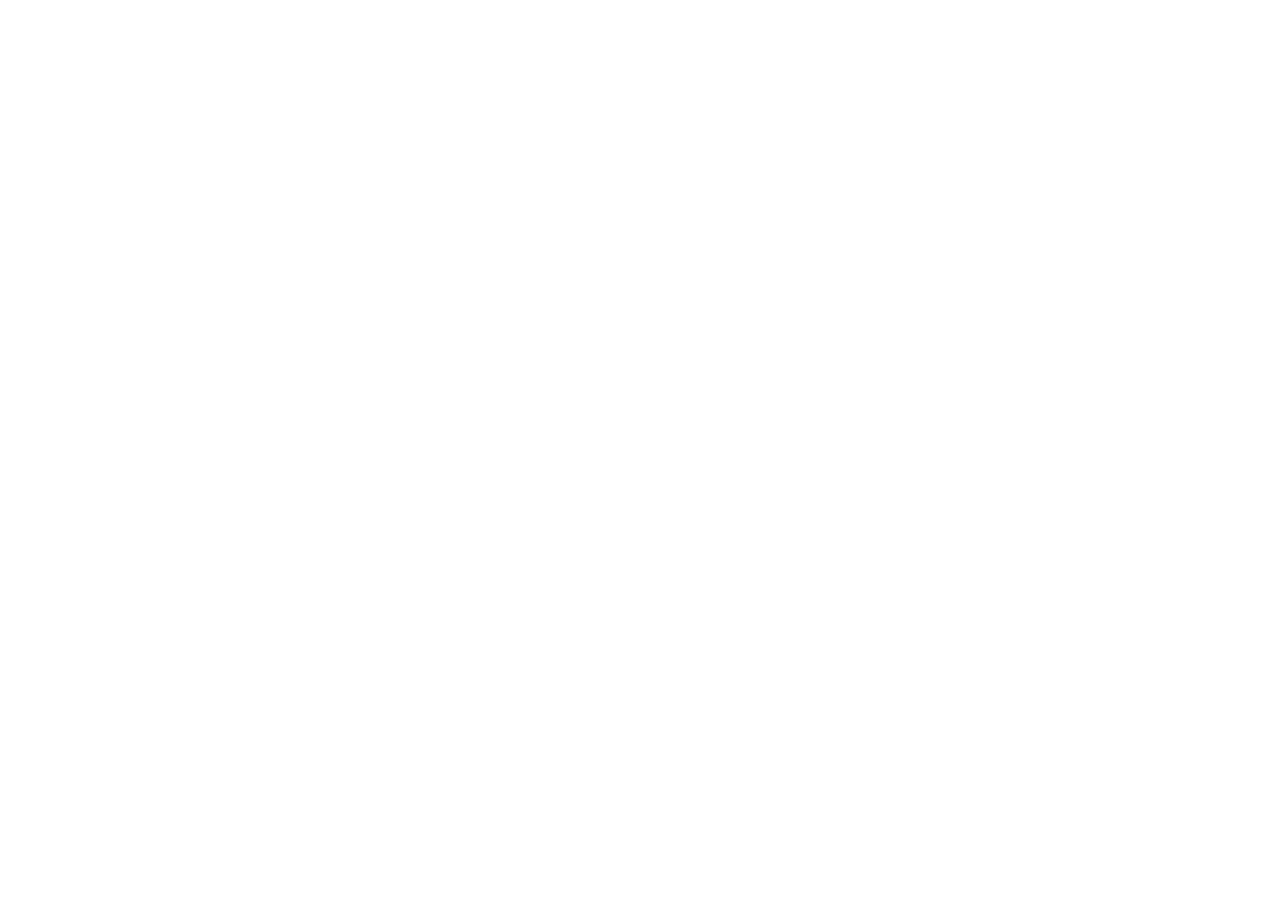
==== tribute_page/index.html @ 19dc7eb7 "Primeiro commit" ====
<!DOCTYPE html>
<html lang="en">
<head>
    <meta charset="UTF-8">
    <meta name="viewport" content="width=device-width, initial-scale=1.0">
    <link rel="stylesheet" href="style.css">
    <title>Tribute Page</title>
</head>
<body>
    <main id="main">
        <div>
            <h1 id="title"></h1>
            <div id="img-div">
                <img src="" alt="" id="image">
                <caption id="img-caption"></caption>
            </div>
        </div>
        <section id="tribute-info">
            <div>
                <a href="_blank" id="tribute-link"></a>
            </div>
        </section>
    </main>
</body>
</html>
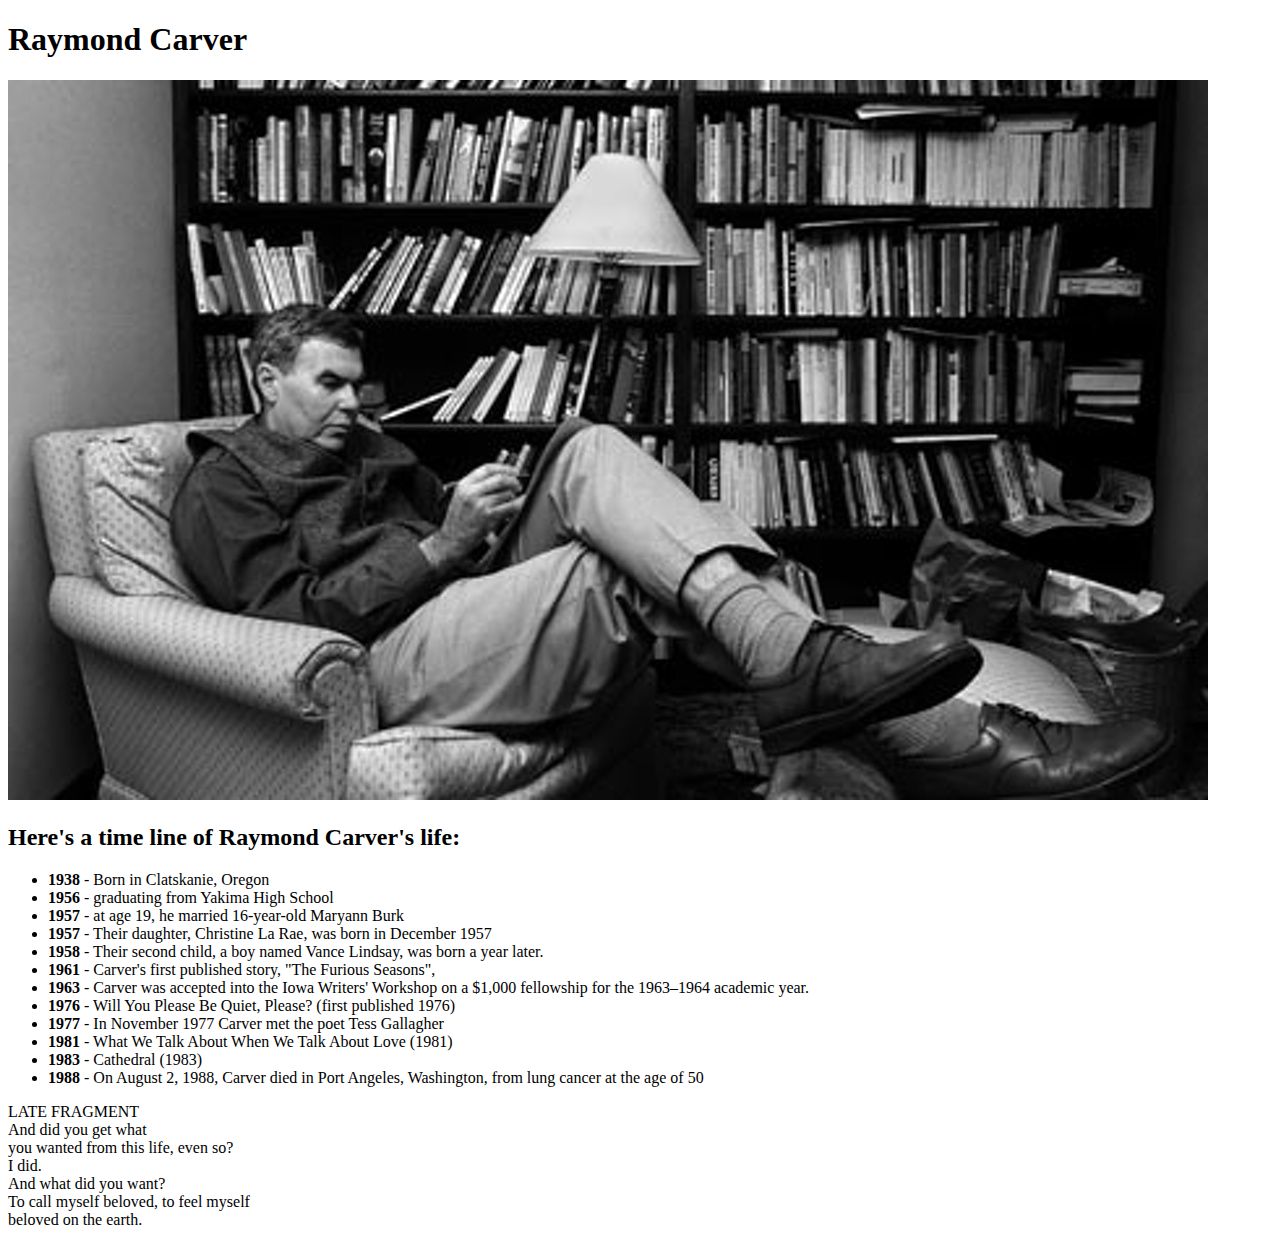
==== commit b0b329d1: "Adicionado informações de texto no HTML" ====
--- a/tribute_page/index.html
+++ b/tribute_page/index.html
@@ -9,13 +9,37 @@
 <body>
     <main id="main">
         <div>
-            <h1 id="title"></h1>
+            <h1 id="title">Raymond Carver</h1>
             <div id="img-div">
-                <img src="" alt="" id="image">
+                <img src="foto.jpg" alt="" id="image">
                 <caption id="img-caption"></caption>
             </div>
         </div>
         <section id="tribute-info">
+            <h2>Here's a time line of Raymond Carver's life:</h2>
+            <div>
+                <ul>
+                    <li><strong>1938</strong> - Born in Clatskanie, Oregon</li>
+                    <li><strong>1956</strong> - graduating from Yakima High School</li>
+                    <li><strong>1957</strong> - at age 19, he married 16-year-old Maryann Burk</li>
+                    <li><strong>1957</strong> - Their daughter, Christine La Rae, was born in December 1957</li>
+                    <li><strong>1958</strong> - Their second child, a boy named Vance Lindsay, was born a year later.</li>
+                    <li><strong>1961</strong> - Carver's first published story, "The Furious Seasons",</li>
+                    <li><strong>1963</strong> - Carver was accepted into the Iowa Writers' Workshop on a $1,000 fellowship for the 1963–1964 academic year.</li>
+                    <li><strong>1976</strong> - Will You Please Be Quiet, Please? (first published 1976)</li>
+                    <li><strong>1977</strong> - In November 1977 Carver met the poet Tess Gallagher </li>
+                    <li><strong>1981</strong> - What We Talk About When We Talk About Love (1981)</li>
+                    <li><strong>1983</strong> - Cathedral (1983)</li>            
+                    <li><strong>1988</strong> - On August 2, 1988, Carver died in Port Angeles, Washington, from lung cancer at the age of 50</li>
+                </ul>
+                <p>LATE FRAGMENT <br>
+                    And did you get what <br>
+                    you wanted from this life, even so? <br>
+                    I did. <br>
+                    And what did you want? <br>
+                    To call myself beloved, to feel myself <br>
+                    beloved on the earth.</p>
+            </div>
             <div>
                 <a href="_blank" id="tribute-link"></a>
             </div>
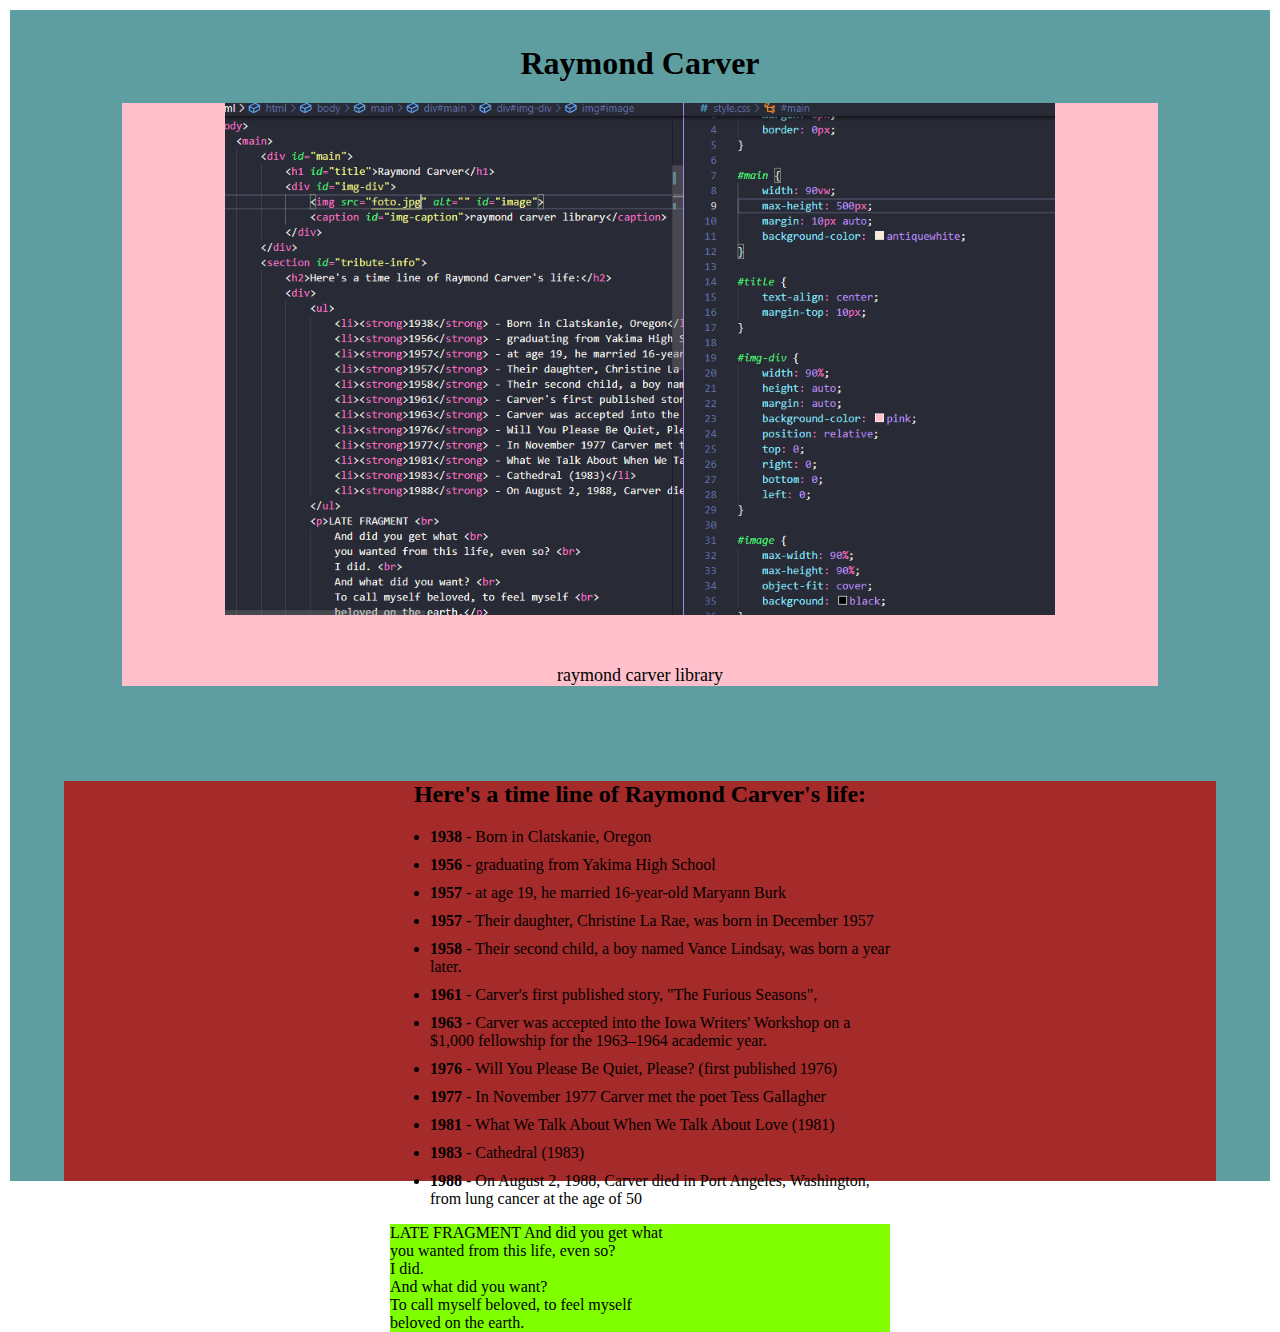
==== commit dfb3ec23: "Adicionei algumas configurações iniciais do css" ====
--- a/tribute_page/index.html
+++ b/tribute_page/index.html
@@ -7,15 +7,15 @@
     <title>Tribute Page</title>
 </head>
 <body>
-    <main id="main">
-        <div>
+    <main>
+        <div id="main">
             <h1 id="title">Raymond Carver</h1>
             <div id="img-div">
-                <img src="foto.jpg" alt="" id="image">
-                <caption id="img-caption"></caption>
+                <img src="Capturar.PNG" alt="" id="image">
+                <figcaption id="img-caption">raymond carver library</figcaption>
             </div>
         </div>
-        <section id="tribute-info">
+        <div id="tribute-info">
             <h2>Here's a time line of Raymond Carver's life:</h2>
             <div>
                 <ul>
@@ -32,18 +32,23 @@
                     <li><strong>1983</strong> - Cathedral (1983)</li>            
                     <li><strong>1988</strong> - On August 2, 1988, Carver died in Port Angeles, Washington, from lung cancer at the age of 50</li>
                 </ul>
-                <p>LATE FRAGMENT <br>
-                    And did you get what <br>
-                    you wanted from this life, even so? <br>
-                    I did. <br>
-                    And what did you want? <br>
-                    To call myself beloved, to feel myself <br>
+            </div>
+
+            <div id="frase">
+                <p>LATE FRAGMENT
+                    And did you get what </br>
+                    you wanted from this life, even so? </br> 
+                    I did. </br> 
+                    And what did you want? </br>
+                    To call myself beloved, to feel myself </br>
                     beloved on the earth.</p>
             </div>
-            <div>
-                <a href="_blank" id="tribute-link"></a>
-            </div>
-        </section>
+
+        </div>
+<!--         <footer>
+            <span>Saiba mais acessando <a href="_blank" id="tribute-link">aqui</a></span>
+        </footer> -->
     </main>
+
 </body>
 </html>--- a/tribute_page/style.css
+++ b/tribute_page/style.css
@@ -0,0 +1,85 @@
+body {
+    padding: 0px;
+    margin: 0px;
+    border: 0px;
+}
+main {
+    background-color: cadetblue;
+    margin: 10px;
+    height: 100%;
+}
+
+#main {
+    width: 90vw;
+    height: 100%;
+    padding: 25px;
+    margin: 10px auto;
+}
+
+#title {
+    text-align: center;
+    margin-top: 10px;
+}
+
+#img-div {
+    width: 90%;
+    height: auto;
+    margin: auto;
+    background-color: pink;
+    position: relative;
+    top: 0;
+    right: 0;
+    bottom: 0;
+    left: 0;
+}
+
+#image {
+    max-width: 80%;
+    max-height: auto;
+    object-fit: cover;
+    background: black;
+    display: block;
+    margin: auto;
+}
+
+#img-caption {
+    margin: 50px;
+    text-align: center;
+    font-size: large;
+
+}
+
+#tribute-info {
+    width: 90vw;
+    height: 400px;
+    margin: 10px auto;
+    background: brown;
+}
+
+#tribute-info h2 {
+    text-align: center;
+}
+
+#tribute-info div {
+    margin: auto;
+    width: 500px;
+}
+
+li {
+    margin-top: 10px;
+}
+
+#frase {
+    margin-left: 10%;
+    background: chartreuse;
+    position: relative;
+    bottom: 0;
+}
+
+footer {
+    width: 50vw;
+    height: auto;
+    position: relative;
+    bottom: 0;
+    background-color: silver;
+}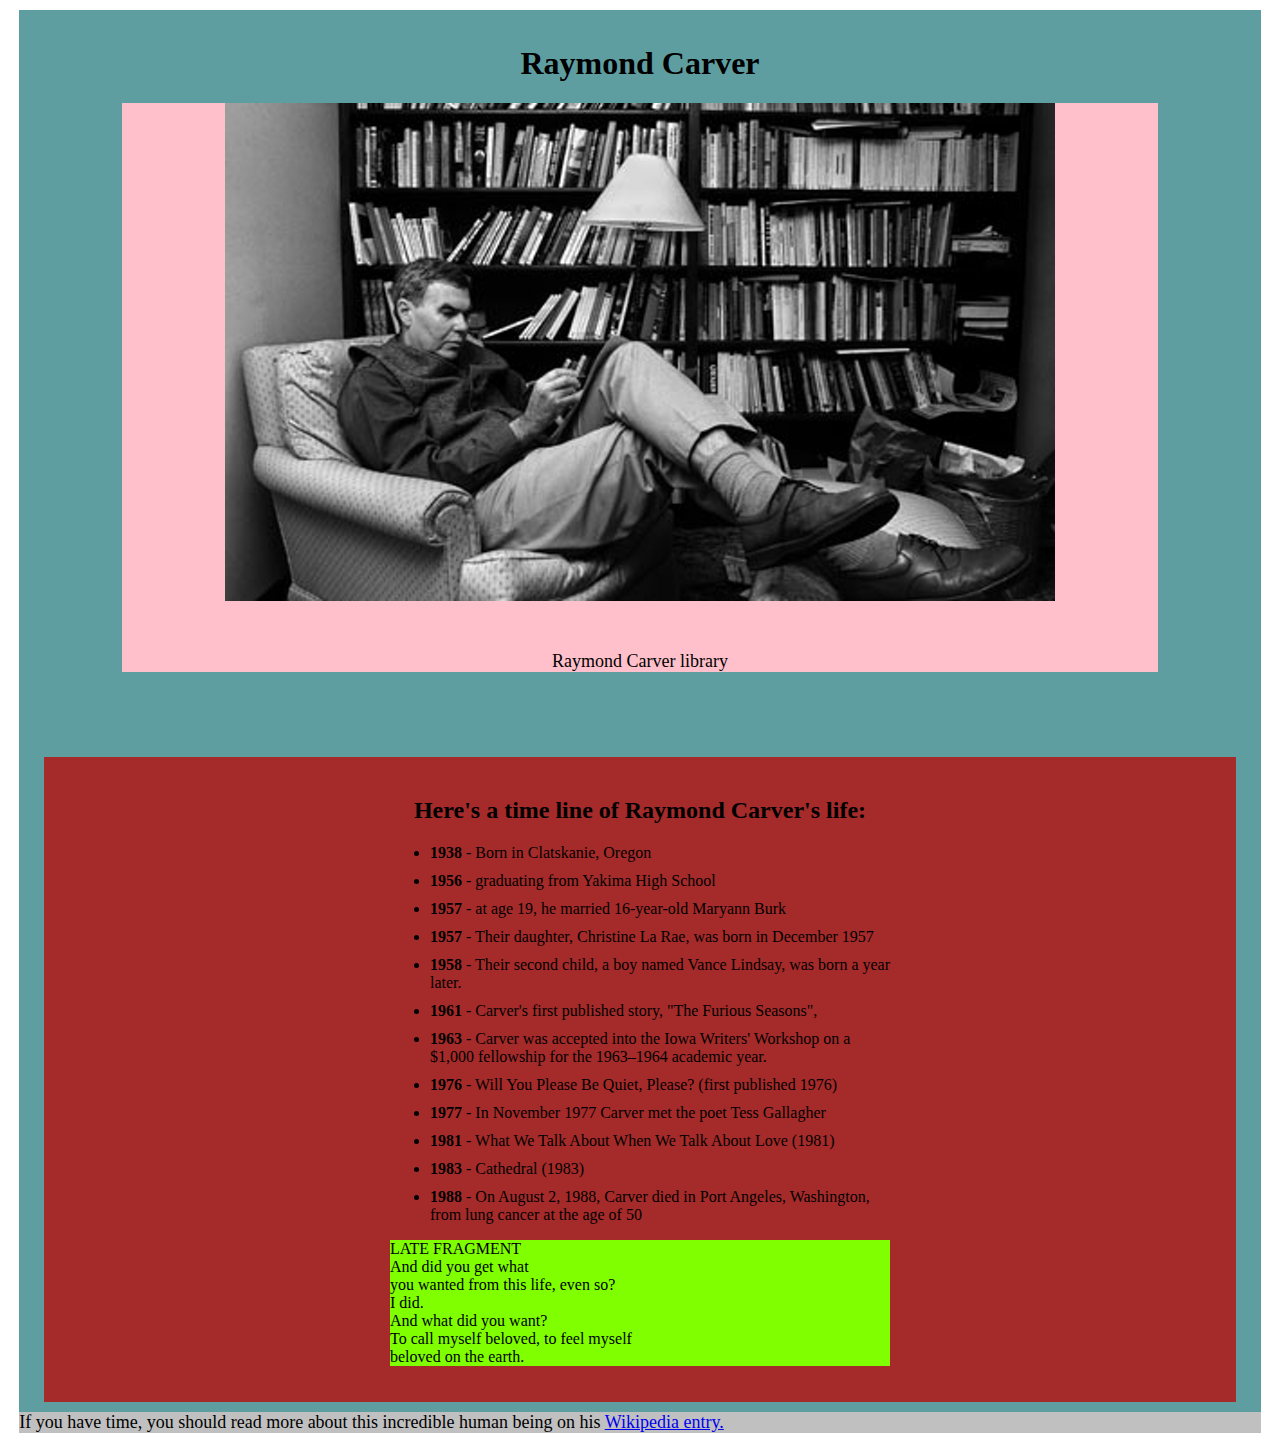
==== commit 71bd12cd: "Alteração da foto da página (autor) e adicionei algumas informações ao footer" ====
--- a/tribute_page/index.html
+++ b/tribute_page/index.html
@@ -11,8 +11,8 @@
         <div id="main">
             <h1 id="title">Raymond Carver</h1>
             <div id="img-div">
-                <img src="Capturar.PNG" alt="" id="image">
-                <figcaption id="img-caption">raymond carver library</figcaption>
+                <img src="foto.jpg" alt="" id="image">
+                <figcaption id="img-caption">Raymond Carver library</figcaption>
             </div>
         </div>
         <div id="tribute-info">
@@ -35,7 +35,7 @@
             </div>
 
             <div id="frase">
-                <p>LATE FRAGMENT
+                <p>LATE FRAGMENT </br>
                     And did you get what </br>
                     you wanted from this life, even so? </br> 
                     I did. </br> 
@@ -45,9 +45,9 @@
             </div>
 
         </div>
-<!--         <footer>
-            <span>Saiba mais acessando <a href="_blank" id="tribute-link">aqui</a></span>
-        </footer> -->
+       <footer>
+            <span>If you have time, you should read more about this incredible human being on his <a href="_blank" id="tribute-link">Wikipedia entry.</a></span>
+        </footer>
     </main>
 
 </body>
--- a/tribute_page/style.css
+++ b/tribute_page/style.css
@@ -5,8 +5,8 @@
 }
 main {
     background-color: cadetblue;
-    margin: 10px;
-    height: 100%;
+    margin: 10px auto;
+    width: 97vw;
 }
 
 #main {
@@ -50,8 +50,8 @@
 }
 
 #tribute-info {
+    padding: 20px;
     width: 90vw;
-    height: 400px;
     margin: 10px auto;
     background: brown;
 }
@@ -70,16 +70,17 @@
 }
 
 #frase {
-    margin-left: 10%;
+    margin-top: 30px;
     background: chartreuse;
     position: relative;
     bottom: 0;
 }
 
 footer {
-    width: 50vw;
+    width: 97vw;
     height: auto;
     position: relative;
     bottom: 0;
     background-color: silver;
+    font-size: large;
 }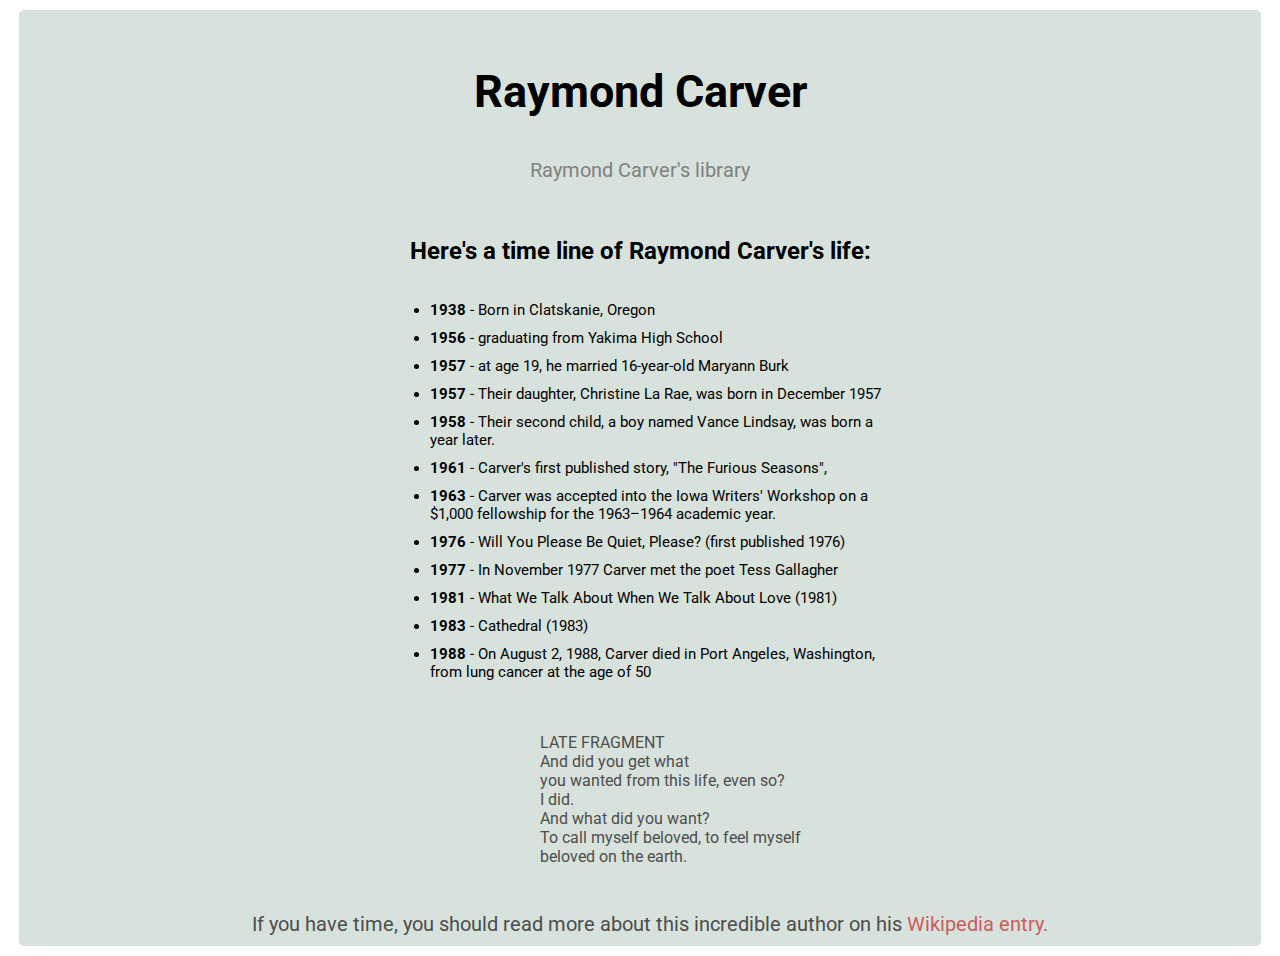
==== commit 77b6846f: "Mudanças nas fonts, layout, imagens e colors" ====
--- a/tribute_page/index.html
+++ b/tribute_page/index.html
@@ -11,8 +11,8 @@
         <div id="main">
             <h1 id="title">Raymond Carver</h1>
             <div id="img-div">
-                <img src="foto.jpg" alt="" id="image">
-                <figcaption id="img-caption">Raymond Carver library</figcaption>
+                <img src="http://tr.rasa.nu/wp-content/uploads/2017/06/E-verse-1024x614.jpg" alt="" id="image">
+                <figcaption id="img-caption">Raymond Carver's library</figcaption>
             </div>
         </div>
         <div id="tribute-info">
@@ -46,7 +46,7 @@
 
         </div>
        <footer>
-            <span>If you have time, you should read more about this incredible human being on his <a href="_blank" id="tribute-link">Wikipedia entry.</a></span>
+            <span>If you have time, you should read more about this incredible author on his <a href="_blank" id="tribute-link">Wikipedia entry.</a></span>
         </footer>
     </main>
 
--- a/tribute_page/style.css
+++ b/tribute_page/style.css
@@ -1,12 +1,24 @@
+@import url('https://fonts.googleapis.com/css2?family=Roboto:wght@300;400;500;700&display=swap');
+
+:root {
+    --color-background: #d8e2dc;
+    --titles_font: Roboto;
+    --fontsize-title: 45px;
+    --fontsize-subtitle: 20px;
+    --fontsize-text: 15px;
+}
+
 body {
     padding: 0px;
     margin: 0px;
     border: 0px;
+    font-family: var(--titles_font);
 }
 main {
-    background-color: cadetblue;
+    background-color: var(--color-background);
     margin: 10px auto;
     width: 97vw;
+    border-radius: 5px;;
 }
 
 #main {
@@ -18,14 +30,14 @@
 
 #title {
     text-align: center;
-    margin-top: 10px;
+    font-size: var(--fontsize-title);
+    font-weight: 700;
 }
 
 #img-div {
     width: 90%;
     height: auto;
     margin: auto;
-    background-color: pink;
     position: relative;
     top: 0;
     right: 0;
@@ -37,23 +49,27 @@
     max-width: 80%;
     max-height: auto;
     object-fit: cover;
-    background: black;
     display: block;
     margin: auto;
+    border-radius: 5px;
+    box-shadow: 5px 5px 5px grey;
 }
 
 #img-caption {
-    margin: 50px;
+    margin-top: 10px;
     text-align: center;
-    font-size: large;
-
+    font-size: var(--fontsize-subtitle);
+    font-weight: 400s;
+    color: hsl(0, 0%, 50%);
 }
 
 #tribute-info {
-    padding: 20px;
+    padding-top: 0;
     width: 90vw;
-    margin: 10px auto;
-    background: brown;
+    margin: 0 auto;
+    display: flex;
+    flex-direction: column;
+    justify-content: center;
 }
 
 #tribute-info h2 {
@@ -61,19 +77,22 @@
 }
 
 #tribute-info div {
-    margin: auto;
+    margin-top: 0;
+    margin-left: auto;
+    margin-right: auto;
+    margin-bottom: 20px;
     width: 500px;
 }
 
 li {
     margin-top: 10px;
+    font-size: var(--fontsize-text);
 }
 
 #frase {
-    margin-top: 30px;
-    background: chartreuse;
-    position: relative;
-    bottom: 0;
+    padding-left: 150px;
+    box-sizing: border-box;
+    color: hsl(0, 0%, 30%);
 }
 
 footer {
@@ -81,6 +100,56 @@
     height: auto;
     position: relative;
     bottom: 0;
-    background-color: silver;
-    font-size: large;
+    font-size: var(--fontsize-subtitle);
+    color: hsl(0, 0%, 30%);
+    text-align: center;
+    padding: 10px;
+}
+
+a {
+    text-decoration: none;
+    color: indianred;
+}
+
+a:hover {
+    text-decoration: underline;
+}
+
+@media (max-width: 375px) {
+    main {
+        margin: 5px;
+    }
+    #main {
+        padding: 2px;
+        margin:0;
+    }
+    #title {
+        font-size: 35px;
+    }
+
+    #image {
+        max-width: 100%;
+    }
+    #img-caption {
+        margin-top: 5px;
+        font-size: 14px;
+    }
+    #tribute-info div {
+        width: 340px;
+    }
+    li {
+        margin-top: 8px;
+        font-size: 12px;
+    }
+    #frase {
+        padding-left: 15%;
+    }
+    footer {
+        width: 97vw;
+        font-size: 14px;
+        color: hsl(0, 0%, 30%);
+        text-align: center;
+        padding: 10px;
+    }
+    
 }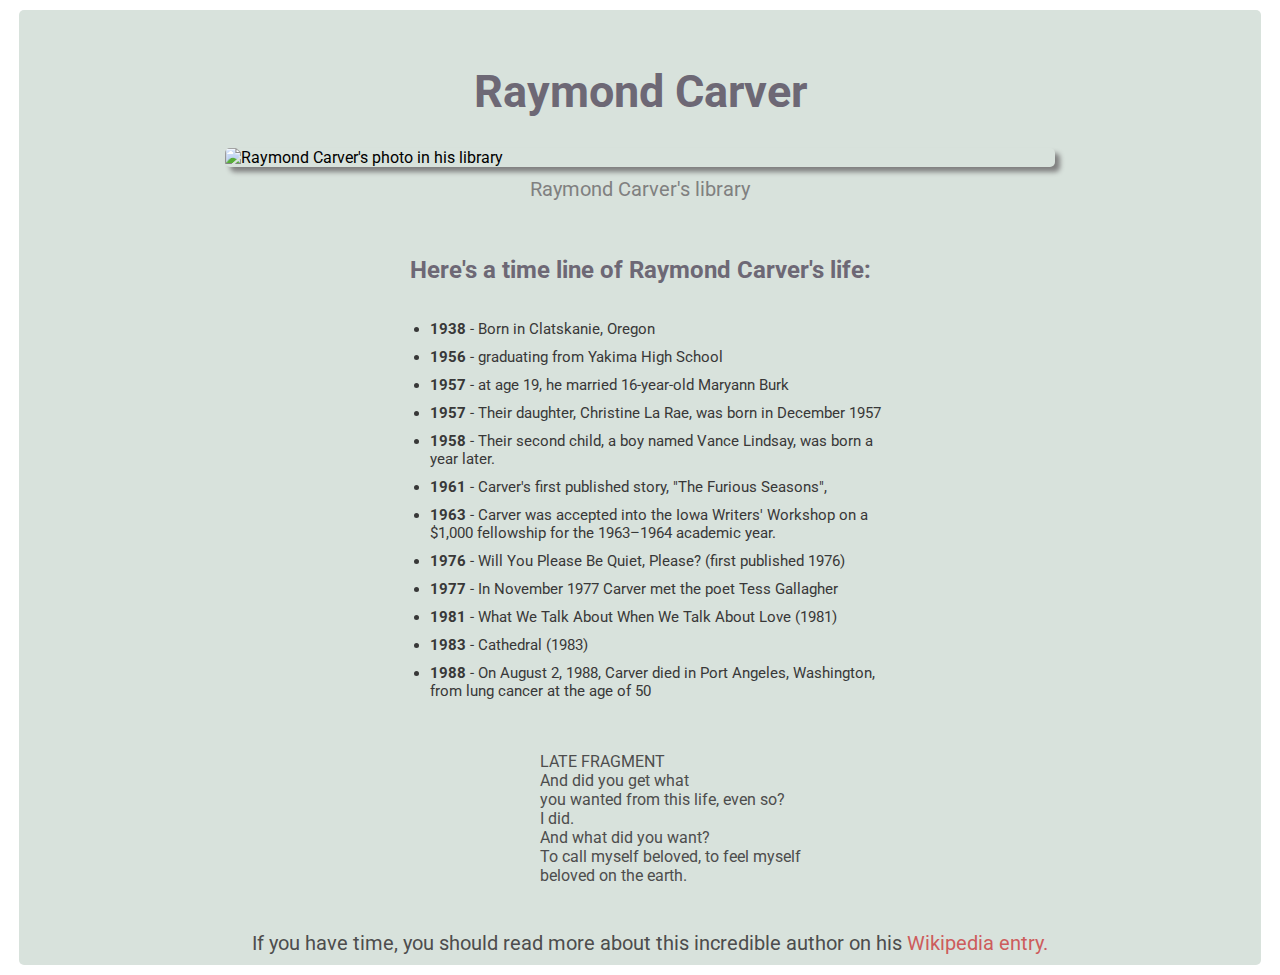
==== commit b00e4fd8: "Add alt da imagem" ====
--- a/tribute_page/index.html
+++ b/tribute_page/index.html
@@ -11,7 +11,7 @@
         <div id="main">
             <h1 id="title">Raymond Carver</h1>
             <div id="img-div">
-                <img src="http://tr.rasa.nu/wp-content/uploads/2017/06/E-verse-1024x614.jpg" alt="" id="image">
+                <img src="http://tr.rasa.nu/wp-content/uploads/2017/06/E-verse-1024x614.jpg" alt="Raymond Carver's photo in his library" id="image">
                 <figcaption id="img-caption">Raymond Carver's library</figcaption>
             </div>
         </div>
--- a/tribute_page/style.css
+++ b/tribute_page/style.css
@@ -2,6 +2,7 @@
 
 :root {
     --color-background: #d8e2dc;
+    --color-titles: #6d6875;
     --titles_font: Roboto;
     --fontsize-title: 45px;
     --fontsize-subtitle: 20px;
@@ -32,6 +33,7 @@
     text-align: center;
     font-size: var(--fontsize-title);
     font-weight: 700;
+    color: var(--color-titles);
 }
 
 #img-div {
@@ -74,6 +76,7 @@
 
 #tribute-info h2 {
     text-align: center;
+    color: var(--color-titles);
 }
 
 #tribute-info div {
@@ -87,6 +90,7 @@
 li {
     margin-top: 10px;
     font-size: var(--fontsize-text);
+    color: hsl(0, 0%, 22%);
 }
 
 #frase {
